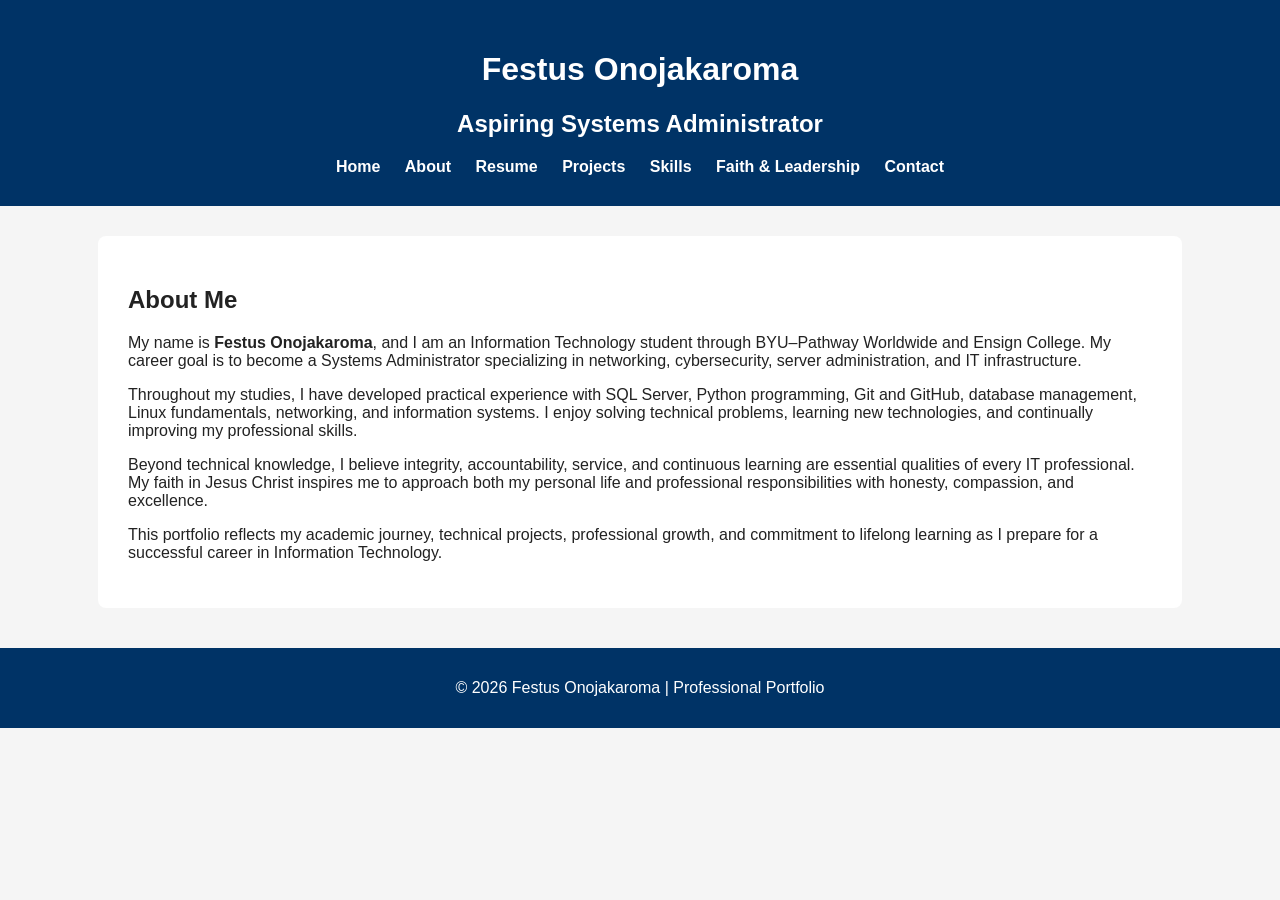
==== about.html @ 80d20c03 "Complete Professional Portfolio Website" ====
<!DOCTYPE html>
<html lang="en">
<head>
    <meta charset="UTF-8">
    <meta name="viewport" content="width=device-width, initial-scale=1.0">
    <title>About Me | Festus Onojakaroma</title>
    <link rel="stylesheet" href="css/style.css">
</head>

<body>

<header>
    <h1>Festus Onojakaroma</h1>
    <h2>Aspiring Systems Administrator</h2>

    <nav>
        <a href="index.html">Home</a>
        <a href="about.html">About</a>
        <a href="resume.html">Resume</a>
        <a href="projects.html">Projects</a>
        <a href="skills.html">Skills</a>
        <a href="faith.html">Faith & Leadership</a>
        <a href="contact.html">Contact</a>
    </nav>
</header>

<main>

<section>

<h2>About Me</h2>

<p>
My name is <strong>Festus Onojakaroma</strong>, and I am an Information Technology student through BYU–Pathway Worldwide and Ensign College. My career goal is to become a Systems Administrator specializing in networking, cybersecurity, server administration, and IT infrastructure.
</p>

<p>
Throughout my studies, I have developed practical experience with SQL Server, Python programming, Git and GitHub, database management, Linux fundamentals, networking, and information systems. I enjoy solving technical problems, learning new technologies, and continually improving my professional skills.
</p>

<p>
Beyond technical knowledge, I believe integrity, accountability, service, and continuous learning are essential qualities of every IT professional. My faith in Jesus Christ inspires me to approach both my personal life and professional responsibilities with honesty, compassion, and excellence.
</p>

<p>
This portfolio reflects my academic journey, technical projects, professional growth, and commitment to lifelong learning as I prepare for a successful career in Information Technology.
</p>

</section>

</main>

<footer>

<p>&copy; 2026 Festus Onojakaroma | Professional Portfolio</p>

</footer>

</body>
</html>
---- css/style.css ----
body{

font-family:Arial, Helvetica, sans-serif;

margin:0;

padding:0;

background:#f5f5f5;

color:#222;

}

header{

background:#003366;

color:white;

padding:30px;

text-align:center;

}

nav{

margin-top:20px;

}

nav a{

color:white;

text-decoration:none;

margin:10px;

font-weight:bold;

}

main{

width:80%;

margin:auto;

background:white;

padding:30px;

margin-top:30px;

border-radius:8px;

}

footer{

background:#003366;

color:white;

text-align:center;

padding:15px;

margin-top:40px;

}



/* Profile Photo */

.profile-image{

display:block;

width:220px;

height:225px;

border-radius:55%;

margin:20px auto;

object-fit:cover;

object-position: center 40%;

border:6px solid white;

box-shadow:0 3px 10px rgba(0,0,0,.25);

}


.hero{
    display:flex;
    align-items:center;
    justify-content:center;
    gap:50px;
    flex-wrap:wrap;
    padding:40px;
}

.hero-image{
    flex:1;
    text-align:center;
}

.hero-text{
    flex:2;
}

.hero-text h2{
    font-size:40px;
    color:#123f73;
}

.hero-text h3{
    color:#555;
    margin-bottom:20px;
}

.button{
    display:inline-block;
    margin-top:20px;
    margin-right:15px;
    padding:12px 25px;
    background:#123f73;
    color:white;
    text-decoration:none;
    border-radius:8px;
    font-weight:bold;
}

.button:hover{
    background:#0b2e55;
}

.projects{
    padding:40px;
    text-align:center;
}


.project-container{
    display:flex;
    flex-wrap:wrap;
    justify-content:center;
    gap:30px;
}


.project-card{

    width:300px;

    padding:25px;

    border-radius:12px;

    box-shadow:0 4px 10px rgba(0,0,0,.15);

    background:white;

}


.project-card h2{

    color:#123f73;

}


.project-card p{

    line-height:1.6;

}


.resume{

    padding:40px;

    max-width:900px;

    margin:auto;

}



.resume h1{

    text-align:center;

    color:#123f73;

}



.resume-section{

    margin-bottom:30px;

}



.resume-section h2{

    color:#123f73;

    border-bottom:2px solid #123f73;

    padding-bottom:5px;

}



.resume-section p{

    line-height:1.7;

}



.resume-section li{

    margin:10px 0;

}


.skills{

    padding:40px;

    text-align:center;

}


.skills h1{

    color:#123f73;

}



.skills-container{

    display:flex;

    flex-wrap:wrap;

    justify-content:center;

    gap:30px;

}



.skill-card{

    width:280px;

    padding:25px;

    background:white;

    border-radius:12px;

    box-shadow:0 4px 10px rgba(0,0,0,.15);

    text-align:left;

}



.skill-card h2{

    color:#123f73;

    text-align:center;

}



.skill-card li{

    margin:10px 0;

}



.faith{

    padding:40px;

    max-width:900px;

    margin:auto;

}



.faith h1{

    text-align:center;

    color:#123f73;

}



.faith-section{

    margin-bottom:35px;

}



.faith-section h2{

    color:#123f73;

    border-bottom:2px solid #123f73;

    padding-bottom:5px;

}



.faith-section p{

    line-height:1.8;

}



.faith-section li{

    margin:12px 0;

}



.contact{

    padding:40px;

    text-align:center;

}



.contact h1{

    color:#123f73;

}



.contact-container{

    display:flex;

    flex-wrap:wrap;

    justify-content:center;

    gap:30px;

    margin-top:30px;

}



.contact-card{

    width:250px;

    padding:25px;

    background:white;

    border-radius:12px;

    box-shadow:0 4px 10px rgba(0,0,0,.15);

}



.contact-card h2{

    color:#123f73;

}



.contact-card a{

    text-decoration:none;

    color:#123f73;

    font-weight:bold;

}



.contact-message{

    margin-top:40px;

    line-height:1.7;

}
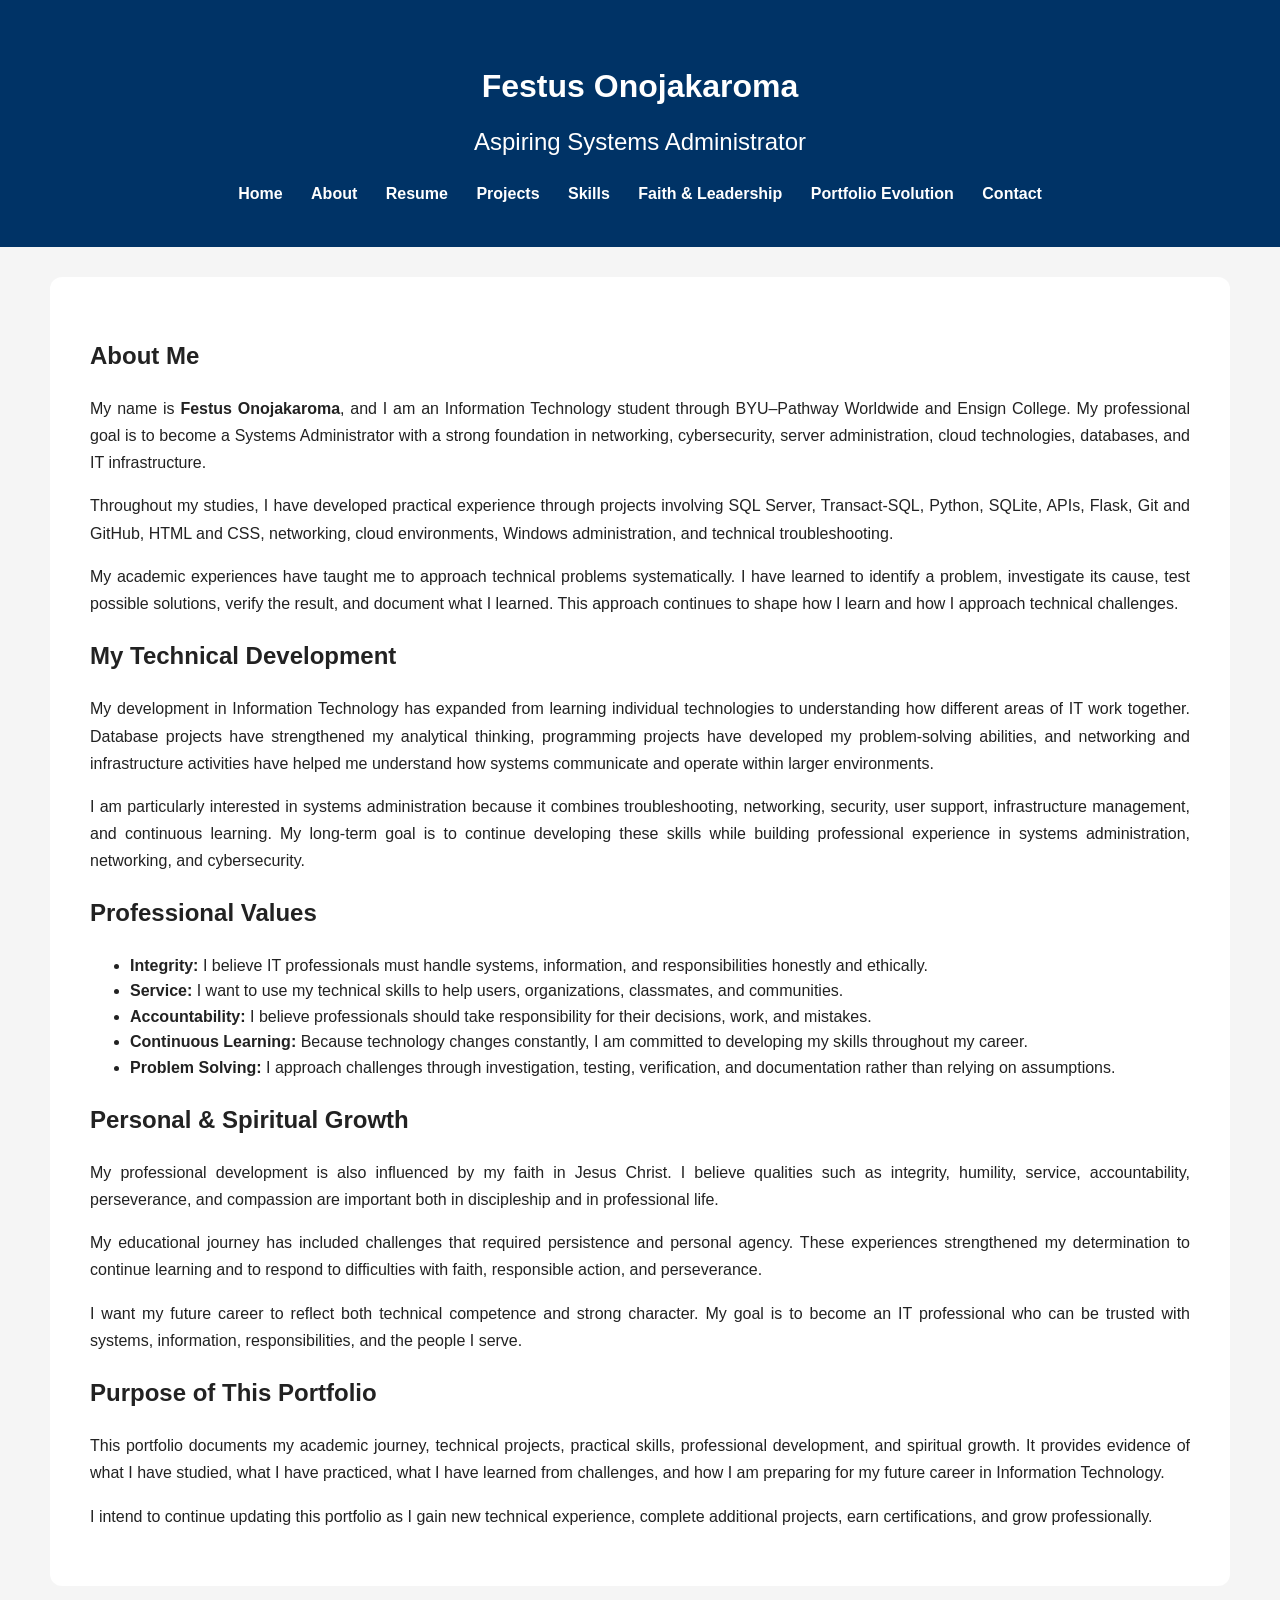
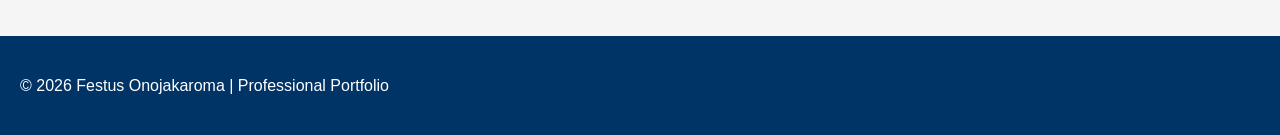
==== commit 0351bb24: "Update About page for professional portfolio" ====
--- a/about.html
+++ b/about.html
@@ -10,6 +10,7 @@
 <body>
 
 <header>
+
     <h1>Festus Onojakaroma</h1>
     <h2>Aspiring Systems Administrator</h2>
 
@@ -20,31 +21,135 @@
         <a href="projects.html">Projects</a>
         <a href="skills.html">Skills</a>
         <a href="faith.html">Faith & Leadership</a>
+        <a href="evolution.html">Portfolio Evolution</a>
         <a href="contact.html">Contact</a>
     </nav>
+
 </header>
 
 <main>
 
-<section>
+<section class="about">
 
-<h2>About Me</h2>
+    <h1>About Me</h1>
 
-<p>
-My name is <strong>Festus Onojakaroma</strong>, and I am an Information Technology student through BYU–Pathway Worldwide and Ensign College. My career goal is to become a Systems Administrator specializing in networking, cybersecurity, server administration, and IT infrastructure.
-</p>
+    <p>
+        My name is <strong>Festus Onojakaroma</strong>, and I am an
+        Information Technology student through BYU–Pathway Worldwide
+        and Ensign College. My professional goal is to become a
+        Systems Administrator with a strong foundation in networking,
+        cybersecurity, server administration, cloud technologies,
+        databases, and IT infrastructure.
+    </p>
 
-<p>
-Throughout my studies, I have developed practical experience with SQL Server, Python programming, Git and GitHub, database management, Linux fundamentals, networking, and information systems. I enjoy solving technical problems, learning new technologies, and continually improving my professional skills.
-</p>
+    <p>
+        Throughout my studies, I have developed practical experience
+        through projects involving SQL Server, Transact-SQL, Python,
+        SQLite, APIs, Flask, Git and GitHub, HTML and CSS, networking,
+        cloud environments, Windows administration, and technical
+        troubleshooting.
+    </p>
 
-<p>
-Beyond technical knowledge, I believe integrity, accountability, service, and continuous learning are essential qualities of every IT professional. My faith in Jesus Christ inspires me to approach both my personal life and professional responsibilities with honesty, compassion, and excellence.
-</p>
+    <p>
+        My academic experiences have taught me to approach technical
+        problems systematically. I have learned to identify a problem,
+        investigate its cause, test possible solutions, verify the
+        result, and document what I learned. This approach continues
+        to shape how I learn and how I approach technical challenges.
+    </p>
 
-<p>
-This portfolio reflects my academic journey, technical projects, professional growth, and commitment to lifelong learning as I prepare for a successful career in Information Technology.
-</p>
+    <h2>My Technical Development</h2>
+
+    <p>
+        My development in Information Technology has expanded from
+        learning individual technologies to understanding how different
+        areas of IT work together. Database projects have strengthened
+        my analytical thinking, programming projects have developed my
+        problem-solving abilities, and networking and infrastructure
+        activities have helped me understand how systems communicate
+        and operate within larger environments.
+    </p>
+
+    <p>
+        I am particularly interested in systems administration because
+        it combines troubleshooting, networking, security, user support,
+        infrastructure management, and continuous learning. My long-term
+        goal is to continue developing these skills while building
+        professional experience in systems administration, networking,
+        and cybersecurity.
+    </p>
+
+    <h2>Professional Values</h2>
+
+    <ul>
+        <li>
+            <strong>Integrity:</strong> I believe IT professionals must
+            handle systems, information, and responsibilities honestly
+            and ethically.
+        </li>
+
+        <li>
+            <strong>Service:</strong> I want to use my technical skills
+            to help users, organizations, classmates, and communities.
+        </li>
+
+        <li>
+            <strong>Accountability:</strong> I believe professionals
+            should take responsibility for their decisions, work, and
+            mistakes.
+        </li>
+
+        <li>
+            <strong>Continuous Learning:</strong> Because technology
+            changes constantly, I am committed to developing my skills
+            throughout my career.
+        </li>
+
+        <li>
+            <strong>Problem Solving:</strong> I approach challenges
+            through investigation, testing, verification, and
+            documentation rather than relying on assumptions.
+        </li>
+    </ul>
+
+    <h2>Personal & Spiritual Growth</h2>
+
+    <p>
+        My professional development is also influenced by my faith in
+        Jesus Christ. I believe qualities such as integrity, humility,
+        service, accountability, perseverance, and compassion are
+        important both in discipleship and in professional life.
+    </p>
+
+    <p>
+        My educational journey has included challenges that required
+        persistence and personal agency. These experiences strengthened
+        my determination to continue learning and to respond to
+        difficulties with faith, responsible action, and perseverance.
+    </p>
+
+    <p>
+        I want my future career to reflect both technical competence
+        and strong character. My goal is to become an IT professional
+        who can be trusted with systems, information, responsibilities,
+        and the people I serve.
+    </p>
+
+    <h2>Purpose of This Portfolio</h2>
+
+    <p>
+        This portfolio documents my academic journey, technical
+        projects, practical skills, professional development, and
+        spiritual growth. It provides evidence of what I have studied,
+        what I have practiced, what I have learned from challenges, and
+        how I am preparing for my future career in Information Technology.
+    </p>
+
+    <p>
+        I intend to continue updating this portfolio as I gain new
+        technical experience, complete additional projects, earn
+        certifications, and grow professionally.
+    </p>
 
 </section>
 
@@ -52,9 +157,9 @@
 
 <footer>
 
-<p>&copy; 2026 Festus Onojakaroma | Professional Portfolio</p>
+    <p>&copy; 2026 Festus Onojakaroma | Professional Portfolio</p>
 
 </footer>
 
 </body>
-</html>
+</html>
--- a/css/style.css
+++ b/css/style.css
@@ -1,447 +1,451 @@
-body{
-
-font-family:Arial, Helvetica, sans-serif;
-
-margin:0;
-
-padding:0;
-
-background:#f5f5f5;
-
-color:#222;
-
-}
-
-header{
-
-background:#003366;
-
-color:white;
-
-padding:30px;
-
-text-align:center;
-
-}
-
-nav{
-
-margin-top:20px;
-
-}
-
-nav a{
-
-color:white;
-
-text-decoration:none;
-
-margin:10px;
-
-font-weight:bold;
-
-}
-
-main{
-
-width:80%;
-
-margin:auto;
-
-background:white;
-
-padding:30px;
-
-margin-top:30px;
-
-border-radius:8px;
-
-}
-
-footer{
-
-background:#003366;
-
-color:white;
-
-text-align:center;
-
-padding:15px;
-
-margin-top:40px;
-
-}
-
-
-
-/* Profile Photo */
-
-.profile-image{
-
-display:block;
-
-width:220px;
-
-height:225px;
-
-border-radius:55%;
-
-margin:20px auto;
-
-object-fit:cover;
-
-object-position: center 40%;
-
-border:6px solid white;
-
-box-shadow:0 3px 10px rgba(0,0,0,.25);
-
-}
-
-
-.hero{
-    display:flex;
-    align-items:center;
-    justify-content:center;
-    gap:50px;
-    flex-wrap:wrap;
-    padding:40px;
-}
-
-.hero-image{
-    flex:1;
-    text-align:center;
-}
-
-.hero-text{
-    flex:2;
-}
-
-.hero-text h2{
-    font-size:40px;
+/* ===================================
+   Global Styles
+=================================== */
+
+body {
+    font-family: Arial, Helvetica, sans-serif;
+    margin: 0;
+    padding: 0;
+    background: #f5f5f5;
+    color: #222;
+    line-height: 1.6;
+}
+
+      p {
+          text-align: justify;
+          line-height: 1.7;
+      }
+
+/* ===================================
+   Header
+=================================== */
+
+header {
+    background: #003366;
+    color: white;
+    text-align: center;
+    padding: 40px 20px;
+}
+
+header h1 {
+    margin-bottom: 10px;
+}
+
+header h2 {
+    font-weight: normal;
+    margin-top: 0;
+}
+
+/* ===================================
+   Navigation
+=================================== */
+
+nav {
+    margin-top: 20px;
+}
+
+nav a {
+    color: white;
+    text-decoration: none;
+    margin: 0 12px;
+    font-weight: bold;
+    transition: 0.3s;
+}
+
+nav a:hover {
+    color: #ffd966;
+}
+
+/* ===================================
+   Main Content
+=================================== */
+
+main {
+    width: 90%;
+    max-width: 1100px;
+    margin: 30px auto;
+    background: white;
+    padding: 40px;
+    border-radius: 12px;
+}
+
+/* ===================================
+   Footer
+=================================== */
+
+footer {
+    background: #003366;
+    color: white;
+    text-align: center;
+    padding: 20px;
+    margin-top: 50px;
+}
+
+/* ===================================
+   Profile Image
+=================================== */
+
+.profile-image {
+    display: block;
+    width: 220px;
+    height: 220px;
+    margin: 20px auto;
+
+    border-radius: 50%;
+
+    object-fit: cover;
+    object-position: center 40%;
+
+    border: 6px solid white;
+
+    box-shadow: 0 4px 12px rgba(0,0,0,.25);
+}
+
+/* ===================================
+   Hero Section
+=================================== */
+
+.hero {
+    display: flex;
+    align-items: center;
+    justify-content: center;
+    gap: 50px;
+    flex-wrap: wrap;
+    padding: 40px 0;
+}
+
+.hero-image {
+    flex: 1;
+    text-align: center;
+}
+
+.hero-text {
+    flex: 2;
+}
+
+.hero-text h2 {
+    font-size: 40px;
+    color: #123f73;
+    margin-bottom: 10px;
+}
+
+.hero-text h3 {
+    color: #555;
+    margin-bottom: 20px;
+}
+
+/* ===================================
+   Buttons
+=================================== */
+
+.button {
+    display: inline-block;
+    padding: 12px 24px;
+
+    background: #123f73;
+    color: white !important;
+
+    text-decoration: none;
+    font-weight: bold;
+
+    border-radius: 8px;
+
+    transition: 0.3s;
+
+    min-width: 220px;
+    text-align: center;
+}
+
+.button:hover {
+    background: #0b2e55;
+}
+
+/* ===================================
+   Projects
+=================================== */
+
+.projects {
+    text-align: left;
+}
+
+.project-container {
+    display: grid;
+    grid-template-columns: repeat(2, minmax(0, 1fr));
+    gap: 30px;
+    width: 100%;
+}
+
+.project-card {
+    width: 100%;
+    background: white;
+    padding: 25px;
+    border-radius: 12px;
+    box-shadow: 0 4px 12px rgba(0,0,0,.15);
+    transition: .3s;
+    box-sizing: border-box;
+    text-align: left;
+}
+.project-card:hover {
+    transform: translateY(-6px);
+    box-shadow: 0 10px 22px rgba(0,0,0,.20);
+}
+
+.project-card h2 {
+    color: #123f73;
+}
+
+
+    .project-card p {
+    margin-bottom: 15px;
+}
+
+
+
+/* ===================================
+   Resume
+=================================== */
+
+.resume {
+    max-width: 900px;
+    margin: auto;
+}
+
+.resume h1 {
+    text-align: center;
+    color: #123f73;
+}
+
+.resume-section {
+    margin-bottom: 35px;
+}
+
+.resume-section h2 {
+    color: #123f73;
+    border-bottom: 2px solid #123f73;
+    padding-bottom: 5px;
+}
+
+.resume-section li {
+    margin: 10px 0;
+}
+
+/* ===================================
+   Skills
+=================================== */
+
+.skills {
+    text-align: center;
+}
+
+.skills h1 {
+    color: #123f73;
+}
+
+.skills-container {
+    display: flex;
+    flex-wrap: wrap;
+    justify-content: center;
+    gap: 30px;
+}
+
+.skill-card {
+    width: 280px;
+    padding: 25px;
+    background: white;
+    border-radius: 12px;
+    box-shadow: 0 4px 12px rgba(0,0,0,.15);
+    text-align: left;
+    transition: .3s;
+}
+
+.skill-card:hover {
+    transform: translateY(-6px);
+    box-shadow: 0 10px 22px rgba(0,0,0,.20);
+}
+
+.skill-card h2 {
+    color: #123f73;
+    text-align: center;
+}
+
+.skill-card li {
+    margin: 10px 0;
+}
+
+/* ===================================
+   Faith & Leadership
+=================================== */
+
+.faith {
+    max-width: 900px;
+    margin: auto;
+}
+
+.faith h1 {
+    text-align: center;
+    color: #123f73;
+}
+
+.faith-section {
+    margin-bottom: 35px;
+}
+
+.faith-section h2 {
+    color: #123f73;
+    border-bottom: 2px solid #123f73;
+    padding-bottom: 5px;
+}
+
+.faith-section p {
+    line-height: 1.8;
+}
+
+.faith-section li {
+    margin: 10px 0;
+}
+
+/* ===================================
+   Contact
+=================================== */
+
+.contact {
+    text-align: center;
+}
+
+.contact h1 {
+    color: #123f73;
+}
+
+.contact-container {
+    display: flex;
+    flex-wrap: wrap;
+    justify-content: center;
+    gap: 30px;
+    margin-top: 30px;
+}
+
+.contact-card {
+    width: 250px;
+    padding: 25px;
+    background: white;
+    border-radius: 12px;
+    box-shadow: 0 4px 12px rgba(0,0,0,.15);
+    transition: .3s;
+}
+
+.contact-card:hover {
+    transform: translateY(-6px);
+    box-shadow: 0 10px 22px rgba(0,0,0,.20);
+}
+
+.contact-card h2 {
+    color: #123f73;
+}
+
+.contact-card a {
+    text-decoration: none;
+    font-weight: bold;
+}
+
+.contact-card a:not(.button) {
+    color: #123f73;
+}
+
+.contact-message {
+    margin-top: 40px;
+    line-height: 1.8;
+}
+
+/* ===================================
+   Mobile Responsive
+=================================== */
+
+@media (max-width: 768px) {
+
+    main {
+        width: 95%;
+        padding: 20px;
+    }
+
+    .hero {
+        flex-direction: column;
+        text-align: center;
+    }
+
+    .hero-text h2 {
+        font-size: 30px;
+    }
+
+    .project-card,
+    .skill-card,
+    .contact-card {
+        width: 100%;
+    }
+
+    nav a {
+        display: block;
+        margin: 12px 0;
+    }
+
+    .button {
+        display: block;
+        width: 100%;
+        max-width: 300px;
+        margin: auto;
+    }
+}
+
+
+/* ===========================
+   Portfolio Evolution Page
+=========================== */
+
+.timeline-section{
+    max-width:900px;
+    margin:40px auto;
+}
+
+.timeline-card{
+    background:#ffffff;
+    border-left:6px solid #123f73;
+    border-radius:10px;
+    padding:25px;
+    margin-bottom:30px;
+    box-shadow:0 4px 12px rgba(0,0,0,.12);
+}
+
+.timeline-card h2{
     color:#123f73;
-}
-
-.hero-text h3{
-    color:#555;
-    margin-bottom:20px;
-}
-
-.button{
-    display:inline-block;
-    margin-top:20px;
-    margin-right:15px;
-    padding:12px 25px;
-    background:#123f73;
-    color:white;
-    text-decoration:none;
-    border-radius:8px;
-    font-weight:bold;
-}
-
-.button:hover{
-    background:#0b2e55;
-}
-
-.projects{
-    padding:40px;
-    text-align:center;
-}
-
-
-.project-container{
-    display:flex;
-    flex-wrap:wrap;
-    justify-content:center;
-    gap:30px;
-}
-
-
-.project-card{
-
-    width:300px;
-
-    padding:25px;
-
-    border-radius:12px;
-
-    box-shadow:0 4px 10px rgba(0,0,0,.15);
-
-    background:white;
-
-}
-
-
-.project-card h2{
-
-    color:#123f73;
-
-}
-
-
-.project-card p{
-
-    line-height:1.6;
-
-}
-
-
-.resume{
-
-    padding:40px;
-
-    max-width:900px;
-
-    margin:auto;
-
-}
-
-
-
-.resume h1{
-
-    text-align:center;
-
-    color:#123f73;
-
-}
-
-
-
-.resume-section{
-
-    margin-bottom:30px;
-
-}
-
-
-
-.resume-section h2{
-
-    color:#123f73;
-
-    border-bottom:2px solid #123f73;
-
-    padding-bottom:5px;
-
-}
-
-
-
-.resume-section p{
-
+    margin-top:0;
+}
+
+.timeline-card h3{
+    color:#444;
+    margin-bottom:10px;
+}
+
+.timeline-card ul{
+    padding-left:20px;
+}
+
+.timeline-card li{
+    margin-bottom:10px;
     line-height:1.7;
-
-}
-
-
-
-.resume-section li{
-
-    margin:10px 0;
-
-}
-
-
-.skills{
-
-    padding:40px;
-
-    text-align:center;
-
-}
-
-
-.skills h1{
-
-    color:#123f73;
-
-}
-
-
-
-.skills-container{
-
-    display:flex;
-
-    flex-wrap:wrap;
-
-    justify-content:center;
-
-    gap:30px;
-
-}
-
-
-
-.skill-card{
-
-    width:280px;
-
-    padding:25px;
-
-    background:white;
-
-    border-radius:12px;
-
-    box-shadow:0 4px 10px rgba(0,0,0,.15);
-
-    text-align:left;
-
-}
-
-
-
-.skill-card h2{
-
-    color:#123f73;
-
-    text-align:center;
-
-}
-
-
-
-.skill-card li{
-
-    margin:10px 0;
-
-}
-
-
-
-.faith{
-
-    padding:40px;
-
-    max-width:900px;
-
-    margin:auto;
-
-}
-
-
-
-.faith h1{
-
-    text-align:center;
-
-    color:#123f73;
-
-}
-
-
-
-.faith-section{
-
-    margin-bottom:35px;
-
-}
-
-
-
-.faith-section h2{
-
-    color:#123f73;
-
-    border-bottom:2px solid #123f73;
-
-    padding-bottom:5px;
-
-}
-
-
-
-.faith-section p{
-
+}
+
+.timeline-card p{
+    text-align:justify;
     line-height:1.8;
-
-}
-
-
-
-.faith-section li{
-
-    margin:12px 0;
-
-}
-
-
-
-.contact{
-
-    padding:40px;
-
-    text-align:center;
-
-}
-
-
-
-.contact h1{
-
-    color:#123f73;
-
-}
-
-
-
-.contact-container{
-
-    display:flex;
-
-    flex-wrap:wrap;
-
-    justify-content:center;
-
-    gap:30px;
-
-    margin-top:30px;
-
-}
-
-
-
-.contact-card{
-
-    width:250px;
-
-    padding:25px;
-
-    background:white;
-
-    border-radius:12px;
-
-    box-shadow:0 4px 10px rgba(0,0,0,.15);
-
-}
-
-
-
-.contact-card h2{
-
-    color:#123f73;
-
-}
-
-
-
-.contact-card a{
-
-    text-decoration:none;
-
-    color:#123f73;
-
-    font-weight:bold;
-
-}
-
-
-
-.contact-message{
-
-    margin-top:40px;
-
-    line-height:1.7;
-
-}
+}
+
+
+
+/* Other existing CSS rules above this point */
+
+
+/* Mobile / smaller screens */
+@media (max-width: 768px) {
+    .project-container {
+        grid-template-columns: 1fr;
+    }
+}
